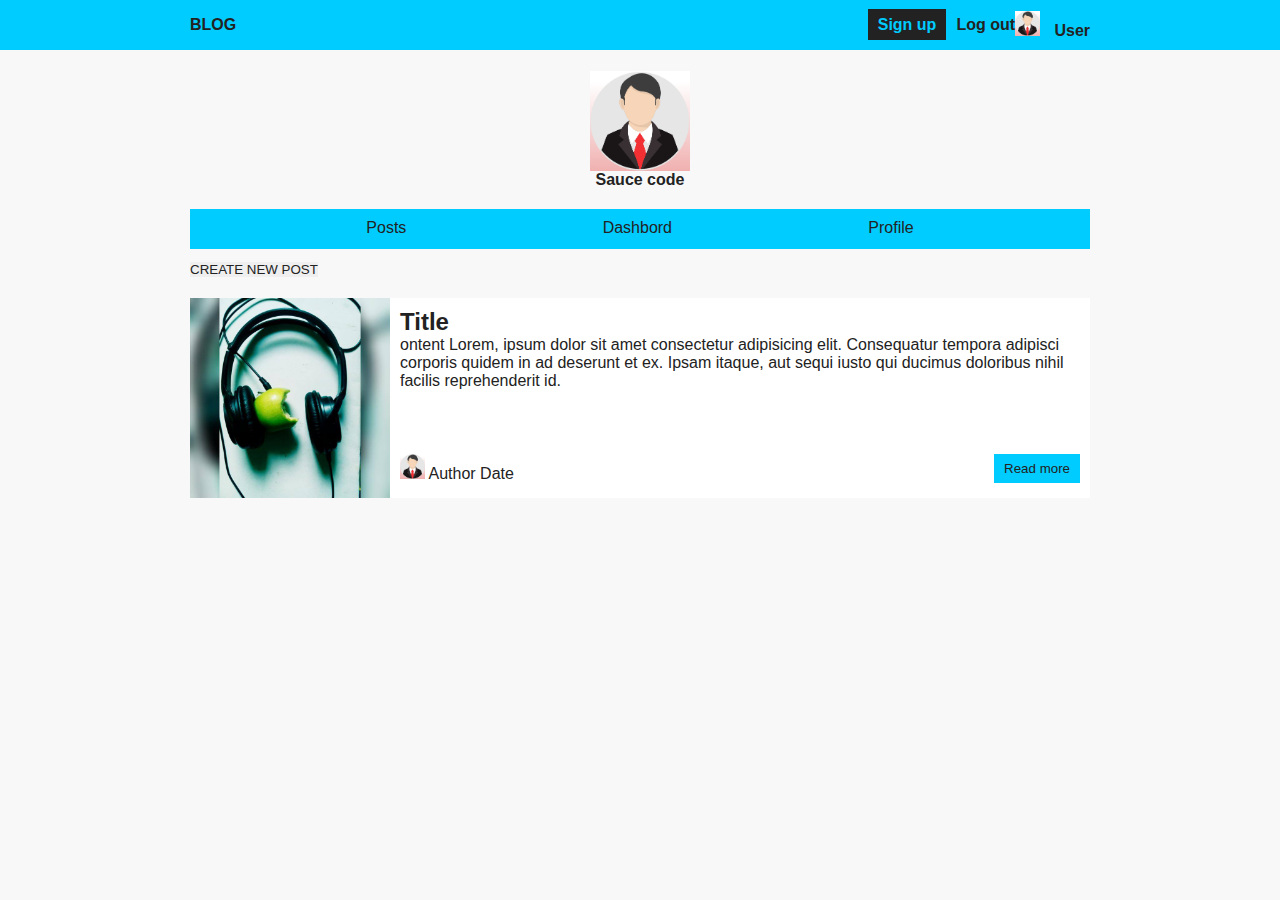
==== author.html @ bbaa4675 "Add html and css files" ====
<!DOCTYPE html>
<html lang="en">

<head>
   <meta charset="UTF-8">
   <meta name="viewport" content="width=device-width, initial-scale=1.0">
   <meta http-equiv="X-UA-Compatible" content="ie=edge">
   <link rel="stylesheet" href="main.css">
   <title>Blog</title>
</head>

<body>
   <header>
      <div class="wrap header">
         <span>BLOG</span>
         <div class="nav">
            <a href="sign-in.html"><span class="nav-button-block">Sign up</span></a>
            <a href="sign-in.html"><span>Log out</span></a>
            <div>
               <img src="/img/user.png" height="25" alt="">
               <span>User</span>
            </div>
         </div>
      </div>

   </header>

   <div class="wrap">
      <div class="banner">
         <img src="/img/user.png" height="100" alt="">
         <h4>Sauce code</h4>
         <div class="profile-nav">
            <span>Posts</span>
            <span>Dashbord</span>
            <span>Profile</span>
         </div>
      </div>

      <button>CREATE NEW POST</button>

      <div class="card">
         <div class="card-content">
            <img src="/img/test.jpg" height="200" alt="">
            <div class="card-right">
               <div>
                  <h2>Title</h2>
                  <p>
                     ontent Lorem, ipsum dolor sit amet consectetur adipisicing elit. Consequatur tempora adipisci corporis
                     quidem in ad deserunt et ex. Ipsam itaque, aut sequi iusto qui ducimus doloribus nihil facilis
                     reprehenderit id.
                  </p>
               </div>
               
               <div class="card-footer">
                  <div class="footer-left">
                     <img src="/img/user.png" height="25" alt="">
                     <span>Author</span>
                     <span>Date</span>
                  </div>
                  <a href="post.html"><button>Read more</button></a>
               </div>
            </div>
         </div>
      </div>
   </div>
</body>

</html>
---- main.css ----
*{
   margin: 0;
   padding: 0;
   border: 0;
   font-family: 'Helvetica Neue', sans-serif;
   color: #222222;
}

body{
   background: #f8f8f8;
}

a{
   text-decoration: none;
}

button{
   cursor: pointer;
}

.wrap{
   width: 900px;
   margin: 0 auto;
}

.wrapper{
   display: flex;
   align-items: center;
   justify-content: center;
   height: 70vh;
}

header{
   background: #00ccff;
   height: 50px;
   display: flex;
   align-items: center;
}

.header{
   display: flex;
   align-items: center;
   justify-content: space-between;
   font-weight: 600;
}

.nav{
   display: flex;
   align-items: center;
}
.nav span{
   margin-left: 10px;
}

.nav-button-block{
   background: #222222;
   color: #00ccff;
   padding: 7px 10px;
}

.banner{
   /* background: #e7e7e7; */
   height: 200px;
   margin-top: 10px;
   display: flex;
   flex-direction: column;
   align-items: center;
   justify-content: center;
}

.card{
   background: #ffffff;
   margin-top: 20px;
   height: 200px;
}

.card-content{
   display: flex;
}

.card-right{
   padding: 10px;
   display: flex;
   flex-direction: column;
   justify-content: space-between;
}

.card-footer{
   display: flex;
   align-items: center;
   justify-content: space-between;
   height: 40px;
}

.card-footer button{
   background: #00ccff;
   padding: 7px 10px;
}

#sign-form{
   display: flex;
   flex-direction: column;
}

#sign-form input, #sign-form button{
   margin-bottom: 10px;
   padding: 10px 20px;
   width: 500px;
}

#sign-form button{
   background: #00ccff;
   width: inherit;
}

.form-wrap h2{
   margin-bottom: 20px;
}

.post{
   display: flex;
   flex-direction: column;
}

.profile-nav{
   display: flex;
   background: #00ccff;
   justify-content: space-evenly;
   align-items: center;
   margin-top: 20px;
   width: 100%;
   height: 40px;
}

.profile-nav span{
   display: flex;
   justify-content: space-between;
   align-items: center;
   padding: 10px 20px;
   border-bottom: 2px solid #00ccff;
}

.dash-card-group{
   display: flex;
   justify-content: space-between
}

.dash-card{
   background: #ffffff;
   width: 49%;
   padding: 10px;
   box-sizing: border-box
}

#post{
   width: 100%;
}
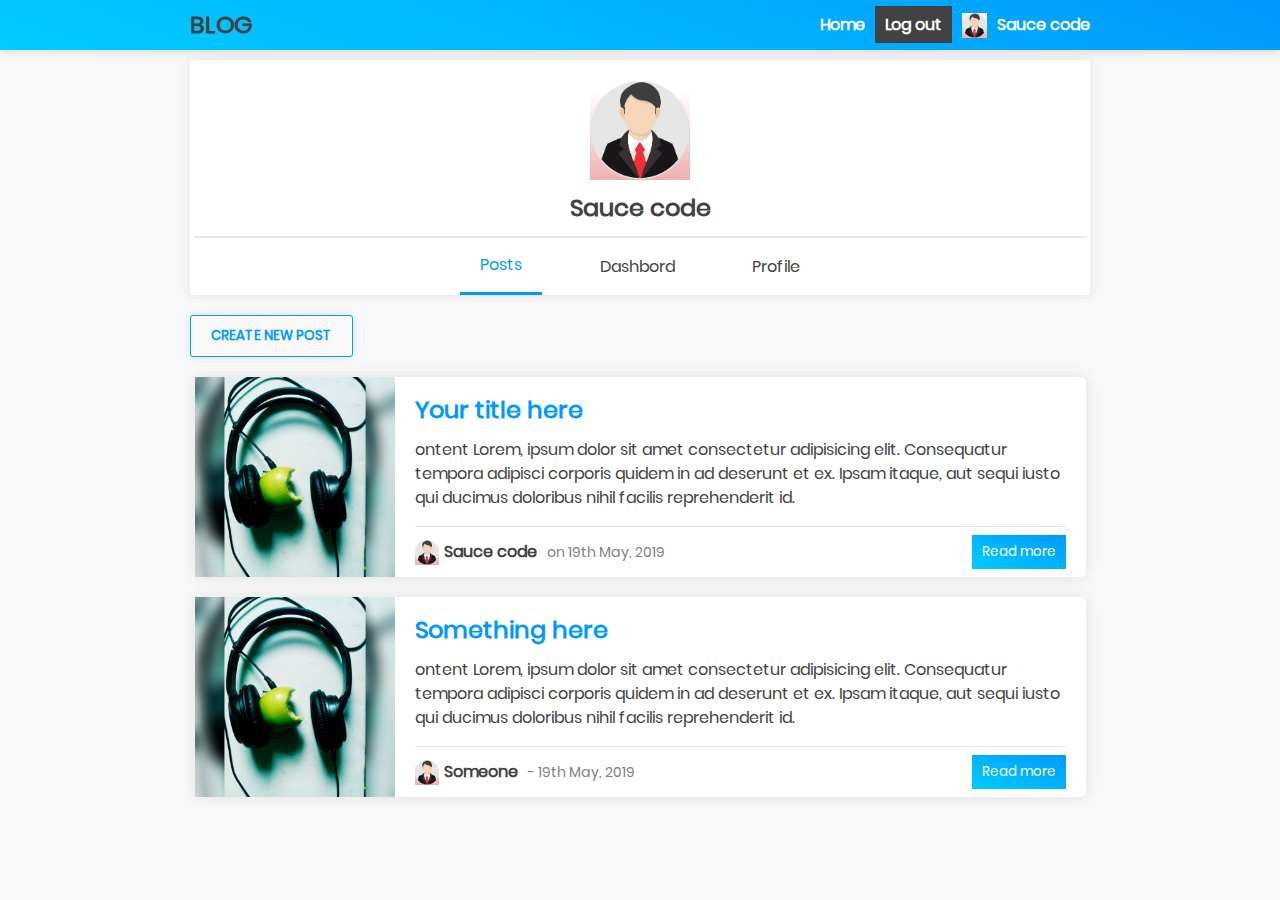
==== commit 00cf6412: "Modified files" ====
--- a/author.html
+++ b/author.html
@@ -12,38 +12,38 @@
 <body>
    <header>
       <div class="wrap header">
-         <span>BLOG</span>
+         <h2>BLOG</h2>
          <div class="nav">
-            <a href="sign-in.html"><span class="nav-button-block">Sign up</span></a>
-            <a href="sign-in.html"><span>Log out</span></a>
-            <div>
-               <img src="/img/user.png" height="25" alt="">
-               <span>User</span>
+            <a href="index.html"><span>Home</span></a>
+            <a href="sign-in.html"><span class="nav-button-block">Log out</span></a>
+            <div class="nav-user">
+               <img src="img/user.png" height="25" alt="">
+               <span>Sauce code</span>
             </div>
          </div>
       </div>
-
    </header>
 
    <div class="wrap">
-      <div class="banner">
-         <img src="/img/user.png" height="100" alt="">
-         <h4>Sauce code</h4>
+      <div class="dash-top">
+         <img src="img/user.png" height="100" alt="">
+         <h2>Sauce code</h2>
+         <hr>
          <div class="profile-nav">
-            <span>Posts</span>
-            <span>Dashbord</span>
-            <span>Profile</span>
+            <a href="author.html"><span class="active">Posts</span></a>
+            <a href="dashboard.html"><span>Dashbord</span></a>
+            <a href="user-profile.html"><span>Profile</span></a>
          </div>
       </div>
 
-      <button>CREATE NEW POST</button>
+      <a href="create.html"><button class="but">CREATE NEW POST</button></a>
 
       <div class="card">
          <div class="card-content">
-            <img src="/img/test.jpg" height="200" alt="">
+            <img src="img/test.jpg" height="200" alt="">
             <div class="card-right">
                <div>
-                  <h2>Title</h2>
+                  <h2>Your title here</h2>
                   <p>
                      ontent Lorem, ipsum dolor sit amet consectetur adipisicing elit. Consequatur tempora adipisci corporis
                      quidem in ad deserunt et ex. Ipsam itaque, aut sequi iusto qui ducimus doloribus nihil facilis
@@ -52,16 +52,40 @@
                </div>
                
                <div class="card-footer">
-                  <div class="footer-left">
-                     <img src="/img/user.png" height="25" alt="">
-                     <span>Author</span>
-                     <span>Date</span>
+                  <div class="card-footer-left">
+                     <img src="img/user.png" height="25" alt="">
+                     <span class="card-author">Sauce code </span>  
+                     <span class="card-date">on 19th May, 2019</span>
                   </div>
                   <a href="post.html"><button>Read more</button></a>
                </div>
             </div>
          </div>
       </div>
+      <div class="card">
+            <div class="card-content">
+               <img src="img/test.jpg" height="200" alt="">
+               <div class="card-right">
+                  <div>
+                     <h2>Something here</h2>
+                     <p>
+                        ontent Lorem, ipsum dolor sit amet consectetur adipisicing elit. Consequatur tempora adipisci corporis
+                        quidem in ad deserunt et ex. Ipsam itaque, aut sequi iusto qui ducimus doloribus nihil facilis
+                        reprehenderit id.
+                     </p>
+                  </div>
+                  
+                  <div class="card-footer">
+                     <div class="card-footer-left">
+                        <img src="img/user.png" height="25" alt="">
+                        <span class="card-author">Someone </span>  
+                        <span class="card-date">- 19th May, 2019</span>
+                     </div>
+                     <a href="post.html"><button>Read more</button></a>
+                  </div>
+               </div>
+            </div>
+         </div>
    </div>
 </body>
 
--- a/main.css
+++ b/main.css
@@ -1,9 +1,20 @@
+@font-face {
+   font-family:   Poppins-Regular;
+   src: url('fonts/Poppins/Poppins-Regular.ttf'); 
+ }
+
 *{
    margin: 0;
    padding: 0;
    border: 0;
-   font-family: 'Helvetica Neue', sans-serif;
-   color: #222222;
+   font-family: Poppins-Regular;
+   color: #424242;
+   line-height: 150%;
+}
+hr{
+   border: 0.5px solid #e7e7e7;
+   width: 99%;
+   margin-top: 10px
 }
 
 body{
@@ -31,10 +42,11 @@
 }
 
 header{
-   background: #00ccff;
+   background: linear-gradient(-340deg, #00ccff, #0099ff);
    height: 50px;
    display: flex;
    align-items: center;
+   box-shadow: 0 0 10px rgba(34, 34, 34, 0.2);
 }
 
 .header{
@@ -48,18 +60,23 @@
    display: flex;
    align-items: center;
 }
-.nav span{
+.nav span, .nav-user{
    margin-left: 10px;
-}
-
-.nav-button-block{
-   background: #222222;
-   color: #00ccff;
+   color: #ffffff;
+}
+
+.nav .nav-button-block{
+   background: #424242;
    padding: 7px 10px;
 }
 
-.banner{
-   /* background: #e7e7e7; */
+.nav-user{
+   display: flex;
+   align-items: center;
+}
+
+.banner, .dash-top{
+   background: #ffffff;
    height: 200px;
    margin-top: 10px;
    display: flex;
@@ -70,8 +87,19 @@
 
 .card{
    background: #ffffff;
+   height: 200px;
+   width: 99%;
+   margin: 0 auto;
    margin-top: 20px;
-   height: 200px;
+   box-shadow: 0 0 15px rgba(34, 34, 34, 0.1);
+   transition: 0.5s all;
+   border-radius: 5px;
+   box-sizing: border-box;
+}
+
+.card:hover{
+   box-shadow: 0 0 15px rgba(34, 34, 34, 0.3);
+   transform: scale(1.05,1.05);
 }
 
 .card-content{
@@ -79,22 +107,45 @@
 }
 
 .card-right{
-   padding: 10px;
+   padding: 15px 20px 0  20px;
    display: flex;
    flex-direction: column;
    justify-content: space-between;
 }
 
+.card-right h2{
+   color: #0099ff;
+   margin-bottom: 10px;
+}
+
 .card-footer{
    display: flex;
    align-items: center;
    justify-content: space-between;
    height: 40px;
+   padding: 5px 0;
+   border-top: 1px solid #e7e7e7;
 }
 
 .card-footer button{
-   background: #00ccff;
+   background: linear-gradient(-340deg, #00ccff, #0099ff);
+   color: #ffffff;
    padding: 7px 10px;
+}
+
+.card-footer-left{
+   display: flex;
+   align-items: center;
+}
+
+.card-author{
+   margin:0 10px 0 5px;
+   font-weight: 600;
+}
+
+.card-date{
+   color: #818181;
+   font-size: 14px;
 }
 
 #sign-form{
@@ -106,11 +157,21 @@
    margin-bottom: 10px;
    padding: 10px 20px;
    width: 500px;
+   box-sizing: border-box;
+}
+
+#sign-form input[type="file"]{
+   padding: 10px 0;
 }
 
 #sign-form button{
-   background: #00ccff;
-   width: inherit;
+   background: #0099ff;
+   color: #ffffff;
+   width: initial;
+}
+
+.form-wrap{
+   width: 500px;
 }
 
 .form-wrap h2{
@@ -122,22 +183,29 @@
    flex-direction: column;
 }
 
+.post input, .post textarea{
+   padding: 10px;
+   margin-bottom: 20px;
+}
+
 .profile-nav{
    display: flex;
-   background: #00ccff;
-   justify-content: space-evenly;
-   align-items: center;
-   margin-top: 20px;
-   width: 100%;
-   height: 40px;
+   justify-content: space-between;
+   align-items: center;
+   width: 40%;
 }
 
 .profile-nav span{
    display: flex;
    justify-content: space-between;
    align-items: center;
-   padding: 10px 20px;
-   border-bottom: 2px solid #00ccff;
+   padding: 15px 20px;
+   font-weight: 500;
+}
+
+.profile-nav .active{
+   color: #0099ff;
+   border-bottom: 3px solid #0099ff;
 }
 
 .dash-card-group{
@@ -146,12 +214,96 @@
 }
 
 .dash-card{
+   background: linear-gradient(-340deg, #00ccff, #0099ff);
    background: #ffffff;
-   width: 49%;
-   padding: 10px;
-   box-sizing: border-box
+   width: 32%;
+   padding: 15px 20px;
+   margin-bottom: 20px;
+   box-sizing: border-box;
+   box-shadow: 0 0 10px rgb(34, 34, 34, 0.1);
+}
+
+.dash-card h1{
+   color: #ffffff;
+   color: #0099ff;
+   font-size: 50px;
 }
 
 #post{
    width: 100%;
+   border-collapse: collapse;
+   border: 1px solid #818181;
+}
+
+#post tr:nth-child(even){
+   background-color: #ffffff;
+}
+
+#post tr:hover {
+   background-color: rgba(0, 153, 255, 0.1)
+}
+
+#post thead{
+   background: #00ccff;
+}
+
+#post th, #post td{
+   text-align: start;
+   padding: 7px 10px;
+   border: 1px solid #e7e7e7;
+}
+
+#post th{
+   color: #ffffff;
+}
+
+#post button{
+   color: #ffffff;
+   padding: 5px;
+}
+
+.dash-top{
+   padding-top: 20px;
+   height: inherit;
+   margin-bottom: 20px;
+   box-shadow: 0 0 10px rgba(34, 34, 34, 0.1);
+}
+
+.dash-top h2{
+   margin-top: 10px;
+}
+
+.but{
+   background: none;
+   padding: 10px 20px;
+   border:1px solid  #0099ff;
+   margin-right: 10px;
+   color: #0099ff;
+   font-weight: 600;
+   border-radius: 3px;
+   box-shadow: 0 0 10px rgba(34, 34, 34, 0.1);
+}
+
+.but:hover {
+   background: #00ccff;
+   border:1px solid  #00ccff;
+   color: #ffffff;
+}
+
+.post-head{
+   margin: 30px 0;
+}
+
+.post-head h1{
+   margin-bottom: 10px;
+}
+
+.post-img{
+   height: 400px;
+   overflow: hidden;
+   margin-bottom: 30px;
+}
+
+.post-body, .post-actions{
+   margin-bottom: 20px;
 }